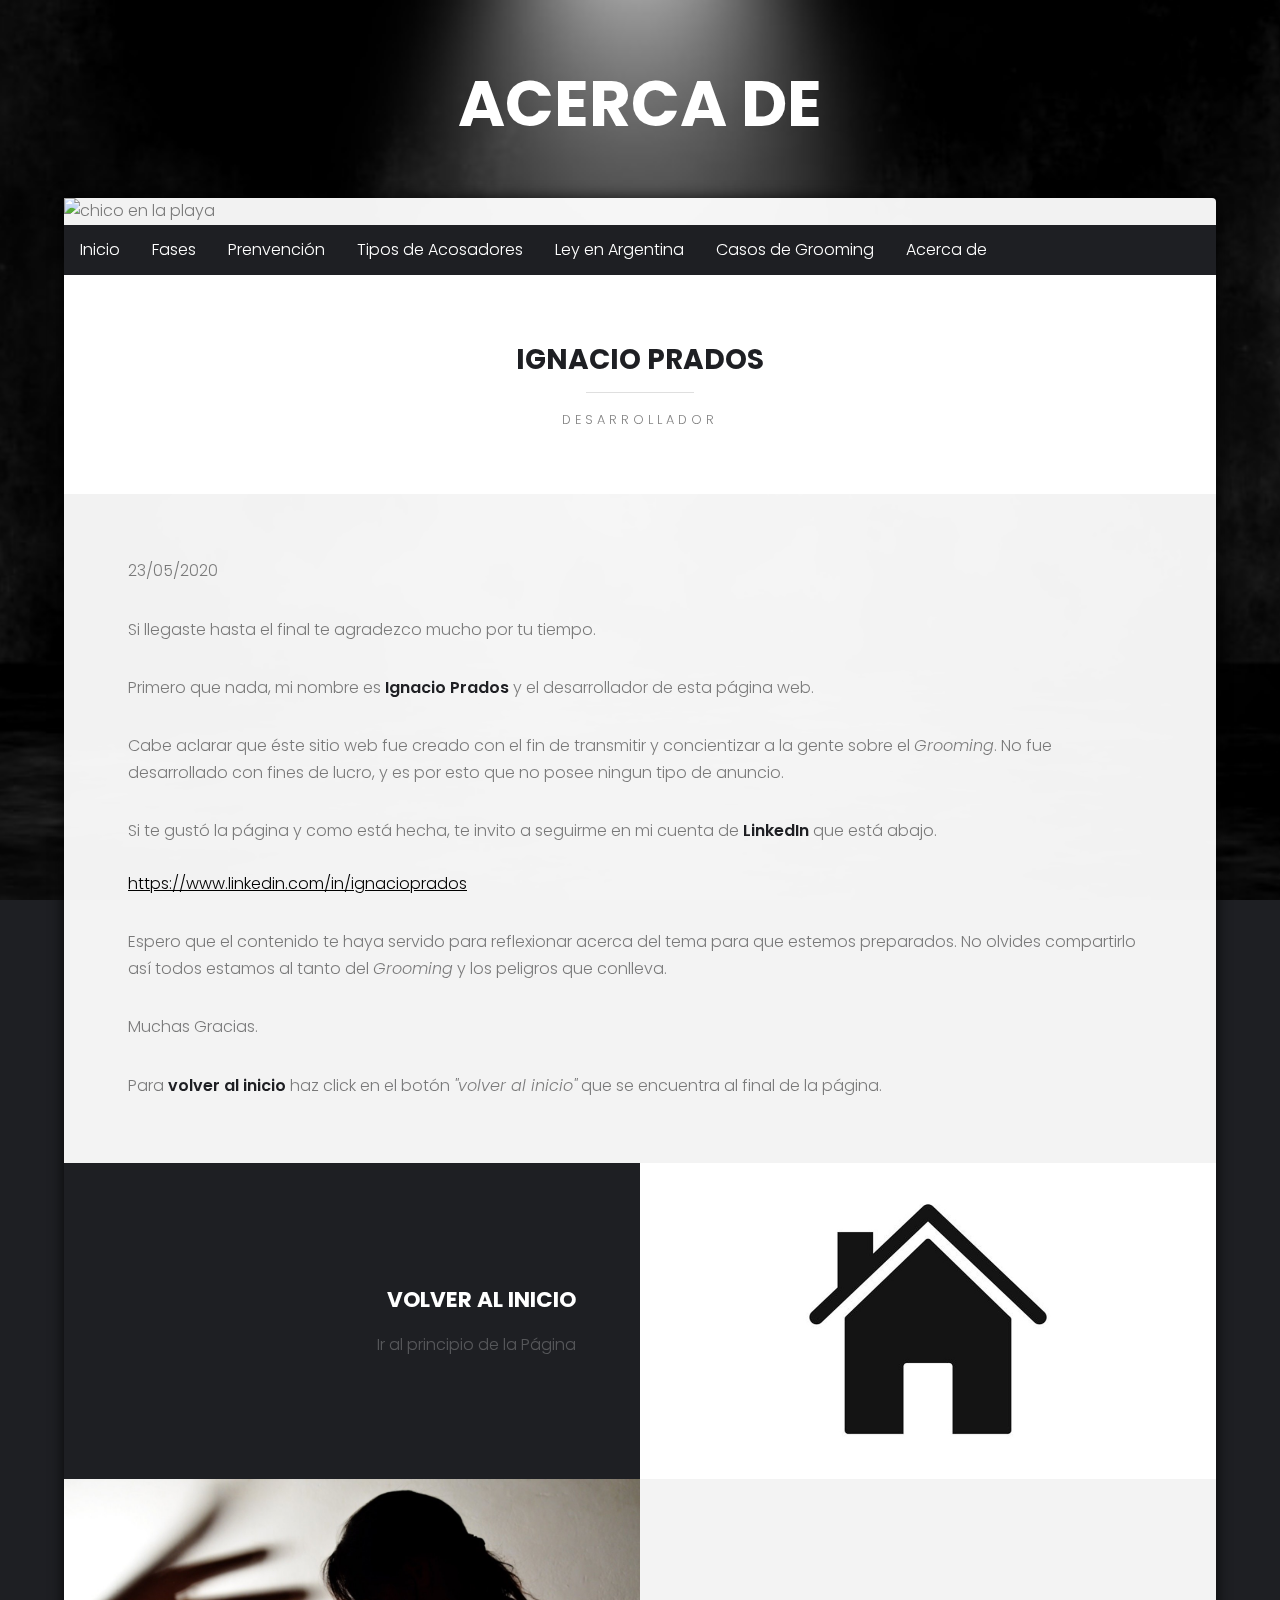
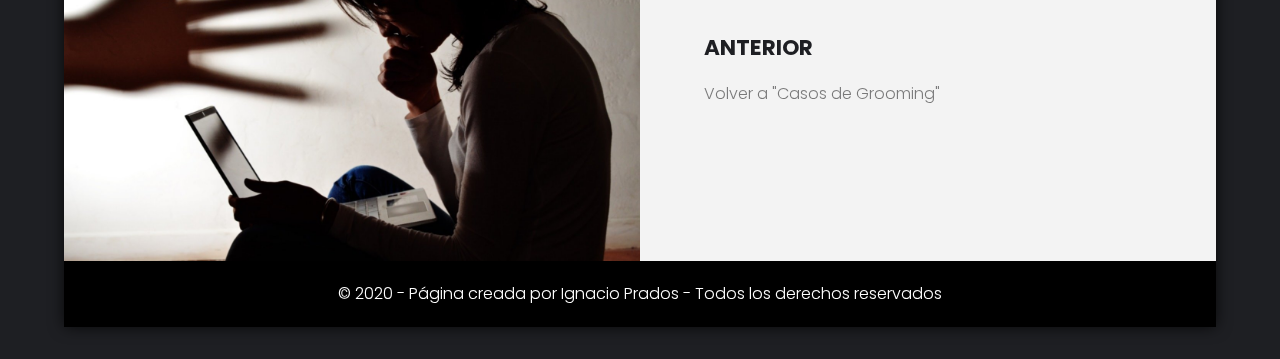
==== paginas/acercade.html @ eb76fe74 "Initial commit" ====
<!DOCTYPE HTML>

<html>

	<!-- PÁGINA DE IGNACIO PRADOS -->

	<!-- HEAD -->

	<head>

		<title>Acerca De</title>

			<meta lang="es">
			<meta charset="utf-8" />
			<meta name="casosdegrooming" content="width=device-width, initial-scale=1" />

			<link rel="stylesheet" href="..//css/main.css" />
			<link  rel="icon"   href="..//images/favicon.png" type="image/png" />

	</head>

	<!-- BODY -->

	<body>

	<!-- HEATHER -->

		<header id="header">

			<div class="logo"><a href="#">ACERCA DE<span></span></a></div>

		</header>

	<!-- CUERPO-->

			<section id="main">

				<div class="inner">

	<!-- PRINCIPAL -->

					<section id="one" class="wrapper style1">

						<div class="image fit flush">
							<img src="..//images/pic11.jpg" alt="chico en la playa" />
						</div>

	<!-- NAVBAR -->

        					<div id="navegador">
								<ul>
									<li><a href="..//Grooming.html">Inicio</a></li>
									<li><a href="fasesdelgrooming.html">Fases</a></li>
									<li><a href="prevencion.html">Prenvención</a></li>
									<li><a href="tiposdeacosadores.html">Tipos de Acosadores</a></li>
									<li><a href="leyenargentina.html">Ley en Argentina</a></li>
									<li><a href="casosdegrooming.html">Casos de Grooming</a></li>
									<li><a href="acercade.html">Acerca de</a></li>
								</ul>
							</div>

	<!-- TITULO -->

						<header class="special">

							<h2>IGNACIO PRADOS</h2>
								<p>DESARROLLADOR</p>

						</header>

	<!-- CONTENIDO -->

						<div class="content">

							<p>23/05/2020</p>

							<p>Si llegaste hasta el final te agradezco mucho por tu tiempo.</p>

							<p>Primero que nada, mi nombre es <b>Ignacio Prados</b> y el desarrollador de esta página web.</p>

							<p> Cabe aclarar que éste sitio web fue creado con el fin de transmitir y concientizar a la gente sobre el <em>Grooming</em>. No fue desarrollado con
							fines de lucro, y es por esto que no posee ningun tipo de anuncio.</p>

							<p>	Si te gustó la página y como está hecha, te invito a seguirme en mi cuenta de <b>LinkedIn</b> que está abajo.<br><br>
							<a id="linkedIn" href="https://www.linkedin.com/in/ignacioprados" target=_blank >https://www.linkedin.com/in/ignacioprados</a></p>

							<p>Espero que el contenido te haya servido para reflexionar acerca del tema para que estemos preparados. No olvides compartirlo así todos estamos al tanto del
							<em>Grooming</em> y los peligros que conlleva.</p>

							<p> Muchas Gracias.</p>

	<!-- AVISO -->

							<p>Para <b>volver al inicio</b> haz click en el botón <em>"volver al inicio"</em> que se encuentra al final de la página.</p>

						</div>

					</section>

	<!-- ENLACES AL INICIO -->

					<section id="three" class="wrapper">

                    	<div class="spotlight alt">
							<div class="image flush"><img src="..//images/pic05.jpg" alt="inicio" /></div>
								<div  class="inner">
									<h3><a href=..//Grooming.html>VOLVER AL INICIO</a></h3>
									<p>Ir al principio de la Página </p>
								</div>
						</div>

        				<div class="spotlight">
							<div class="image flush"><img src="..//images/pic10.jpg" alt="chica mirando a su computadora" /></div>
								<div class="inner">
									<h3><a href="..//paginas/casosdegrooming.html">ANTERIOR</a></h3>
									<p>Volver a  "Casos de Grooming"</p>
								</div>
						</div>

					</section>

	<!-- FOOTER -->

					<div class="copy" id="copyright">&copy; 2020 - Página creada por Ignacio Prados - Todos los derechos reservados <br></div>

				</div>

			</section>

	</body>

	<!-- PÁGINA DE IGNACIO PRADOS -->

</html>
---- css/main.css ----
@import url("https://fonts.googleapis.com/css?family=Poppins:300,400,500,600,700");



	html, body, div, span, applet, object, iframe, h1, h2, h3, h4, h5, h6, p, blockquote, pre, a, abbr, acronym, address, big, cite, code, del, dfn, em, img, ins, kbd, q, s, samp, small, strike, strong, sub, sup, tt, var, b, u, i, center, dl, dt, dd, ol, ul, li, fieldset, form, label, legend, table, caption, tbody, tfoot, thead, tr, th, td, article, aside, canvas, details, embed, figure, figcaption, footer, header, hgroup, menu, nav, output, ruby, section, summary, time, mark, audio, video {
		margin: 0;
		padding: 0;
		border: 0;
		font-size: 100%;
		font: inherit;
		vertical-align: baseline;
	}



/*Navegador*/
ul {
    list-style-type: none;
    margin: 0;
    padding: 0;
    overflow: hidden;
	background-color: #1e1f23;
}


li a {
    display: block;
    color: white;
    text-align: center;
    padding: 12px 16px;
	text-decoration: none;
	float: left;
}

ul a:hover {
    background-color: #111;
}




/* ESTILO DE CAJA*/

	*, *:before, *:after {
		-moz-box-sizing: border-box;
		-webkit-box-sizing: border-box;
		box-sizing: border-box;
	}

	@media screen and (max-width: 1280px) {

		.container.\31 25\25 {
			width: 100%;
			max-width: 81.25rem;
			min-width: 65rem;
		}

		.container.\37 5\25 {
			width: 48.75rem;
		}

		.container.\35 0\25 {
			width: 32.5rem;
		}

		.container.\32 5\25 {
			width: 16.25rem;
		}

		.container {
			width: 65rem;
		}

	}

	body {
		background-color: #fff;
		color: rgba(0, 0, 0, 0.5);
	}

	body, input, select, textarea {
		font-family: "Poppins", sans-serif;
		font-weight: 300;
		font-size: 1rem;
		line-height: 1.65;
	}

	a {
		text-decoration: underline;
	}

		a:hover {
			text-decoration: none;
		}

	strong, b {
		font-weight: 600;
	}

	em, i {
		font-style: italic;
	}

	p {
		margin: 0 0 2rem 0;
	}

		p:last-child {
			margin: 0;
		}

		p.special {
			text-transform: uppercase;
			font-size: .75rem;
			font-weight: 300;
			margin: 0 0 .5rem 0;
			padding: 0 0 1rem 0;
			letter-spacing: .25rem;
		}

			p.special:after {
				content: '';
				position: absolute;
				margin: auto;
				right: 0;
				bottom: 0;
				left: 0;
				width: 50%;
				height: 1px;
				background-color: rgba(0, 0, 0, 0.125);
			}

	h1, h2, h3, h4, h5, h6 {
		font-weight: 700;
		line-height: 1.5;
		margin: 0 0 1rem 0;
	}

		h1 a, h2 a, h3 a, h4 a, h5 a, h6 a {
			color: inherit;
			text-decoration: none;
		}

	h2 {
		font-size: 1.75rem;
	}

	h3 {
		font-size: 1.35rem;
	}

	h4 {
		font-size: 1.1rem;
	}

	h5 {
		font-size: 0.9rem;
	}

	h6 {
		font-size: 0.7rem;
	}

	sub {
		font-size: 0.8rem;
		position: relative;
		top: 0.5rem;
	}

	sup {
		font-size: 0.8rem;
		position: relative;
		top: -0.5rem;
	}

	blockquote {
		border-left: solid 4px;
		font-style: italic;
		margin: 0 0 2rem 0;
		padding: 0.5rem 0 0.5rem 2rem;
	}

	code {
		border-radius: 4px;
		border: solid 1px;
		font-family: "Courier New", monospace;
		font-size: 0.9rem;
		margin: 0 0.25rem;
		padding: 0.25rem 0.65rem;
	}

	pre {
		-webkit-overflow-scrolling: touch;
		font-family: "Courier New", monospace;
		font-size: 0.9rem;
		margin: 0 0 2rem 0;
	}

		pre code {
			display: block;
			line-height: 1.75;
			padding: 1rem 1.5rem;
			overflow-x: auto;
		}

	hr {
		border: 0;
		border-bottom: solid 1px;
		margin: 2rem 0;
	}

		hr.major {
			margin: 3rem 0;
		}

	.align-left {
		text-align: left;
	}

	.align-center {
		text-align: center;
	}

	.align-right {
		text-align: right;
	}

	input, select, textarea {
		color: #1e1f23;
	}

	a {
		color: rgb(0, 0, 0);
	}

	strong, b {
		color: #1e1f23;
	}

	h1, h2, h3, h4, h5, h6 {
		color: #1e1f23;
	}

	blockquote {
		border-left-color: rgba(144, 144, 144, 0.25);
	}

	code {
		background: rgba(144, 144, 144, 0.075);
		border-color: rgba(144, 144, 144, 0.25);
	}

	hr {
		border-bottom-color: rgba(144, 144, 144, 0.25);
	}

/* Image */

	.image {
		display: inline-block;
		position: relative;
	}

		.image.flush {
			margin: 0 !important;
		}

		.image img {
			display: block;
		}

		.image.left, .image.right {
			max-width: 50%;
		}

			.image.left img, .image.right img {
				width: 100%;
			}

		.image.left {
			float: left;
			margin: 0 1rem 1rem 0;
			top: 0.25rem;
		}

		.image.right {
			float: right;
			margin: 0 0 1rem 1rem;
			top: 0.25rem;
		}

		.image.fit {
			display: block;
			margin: 0 0 2rem 0;
			width: 100%;
		}

			.image.fit img {
				width: 100%;
			}

		.image.main {
			display: block;
			margin: 0 0 3rem 0;
			width: 100%;
		}

			.image.main img {
				width: 100%;
			}



/*Spotlight */

	.spotlight {
		display: -moz-flex;
		display: -webkit-flex;
		display: -ms-flex;
		display: flex;
		-moz-flex-wrap: wrap;
		-webkit-flex-wrap: wrap;
		-ms-flex-wrap: wrap;
		flex-wrap: wrap;
		-moz-align-items: center;
		-webkit-align-items: center;
		-ms-align-items: center;
		align-items: center;
	}

		.spotlight > * {
			-moz-flex-shrink: 1;
			-webkit-flex-shrink: 1;
			-ms-flex-shrink: 1;
			flex-shrink: 1;
			-moz-flex-grow: 0;
			-webkit-flex-grow: 0;
			-ms-flex-grow: 0;
			flex-grow: 0;
		}

		.spotlight > * {
			width: 50%;
		}

		.spotlight p:last-child {
			margin: 0;
		}

		.spotlight .inner {
			padding: 6rem;
		}

		.spotlight .image {
			margin: 0;
		}

			.spotlight .image img {
				width: 100%;
			}

		.spotlight.alt {
			background: #1e1f23;
			color: rgba(255, 255, 255, 0.25);
			display: -moz-flex;
			display: -webkit-flex;
			display: -ms-flex;
			display: flex;
			-moz-flex-wrap: wrap;
			-webkit-flex-wrap: wrap;
			-ms-flex-wrap: wrap;
			flex-wrap: wrap;
			-moz-align-items: center;
			-webkit-align-items: center;
			-ms-align-items: center;
			align-items: center;
			text-align: right;
		}

			.spotlight.alt > * {
				-moz-flex-shrink: 1;
				-webkit-flex-shrink: 1;
				-ms-flex-shrink: 1;
				flex-shrink: 1;
				-moz-flex-grow: 0;
				-webkit-flex-grow: 0;
				-ms-flex-grow: 0;
				flex-grow: 0;
			}

			.spotlight.alt h3 {
				color: #FFF;
			}

			.spotlight.alt .image {
				-moz-order: 2;
				-webkit-order: 2;
				-ms-order: 2;
				order: 2;
			}

		@media screen and (max-width: 1280px) {

			.spotlight .inner {
				padding: 4rem;
			}

		}

		@media screen and (max-width: 980px) {

			.spotlight {
				display: -moz-flex;
				display: -webkit-flex;
				display: -ms-flex;
				display: flex;
				-moz-flex-wrap: wrap;
				-webkit-flex-wrap: wrap;
				-ms-flex-wrap: wrap;
				flex-wrap: wrap;
				-moz-align-items: center;
				-webkit-align-items: center;
				-ms-align-items: center;
				align-items: center;
				text-align: center;
			}

				.spotlight > * {
					-moz-flex-shrink: 1;
					-webkit-flex-shrink: 1;
					-ms-flex-shrink: 1;
					flex-shrink: 1;
					-moz-flex-grow: 0;
					-webkit-flex-grow: 0;
					-ms-flex-grow: 0;
					flex-grow: 0;
				}

				.spotlight > * {
					width: 100%;
				}

				.spotlight.alt {
					display: -moz-flex;
					display: -webkit-flex;
					display: -ms-flex;
					display: flex;
					-moz-flex-wrap: wrap;
					-webkit-flex-wrap: wrap;
					-ms-flex-wrap: wrap;
					flex-wrap: wrap;
					-moz-align-items: center;
					-webkit-align-items: center;
					-ms-align-items: center;
					align-items: center;
					text-align: center;
				}

					.spotlight.alt > * {
						-moz-flex-shrink: 1;
						-webkit-flex-shrink: 1;
						-ms-flex-shrink: 1;
						flex-shrink: 1;
						-moz-flex-grow: 0;
						-webkit-flex-grow: 0;
						-ms-flex-grow: 0;
						flex-grow: 0;
					}

					.spotlight.alt .image {
						-moz-order: 0;
						-webkit-order: 0;
						-ms-order: 0;
						order: 0;
					}

		}

		@media screen and (max-width: 736px) {

			.spotlight .inner {
				padding: 2rem;
			}

		}

/* Header */

	body {
		background-color: #1e1f23;
		padding-top: 8rem;
	}

		body.is-loading:after {
			visibility: hidden;
			opacity: 0;
		}

		body:after {
			-moz-pointer-events: none;
			-webkit-pointer-events: none;
			-ms-pointer-events: none;
			pointer-events: none;
			-moz-transition: opacity 1.5s ease-in-out, visibility 1.5s;
			-webkit-transition: opacity 1.5s ease-in-out, visibility 1.5s;
			-ms-transition: opacity 1.5s ease-in-out, visibility 1.5s;
			transition: opacity 1.5s ease-in-out, visibility 1.5s;
			content: '';
			background-image: url(..//images/bg.jpg);
			background-attachment: fixed;
			background-position: center;
			background-repeat: no-repeat;
			background-size: cover;
			position: fixed;
			display: block;
			top: 0;
			left: 0;
			height: 100%;
			width: 100%;
			z-index: -1;
			visibility: visible;
			opacity: 1;
		}

			@media screen and (max-width: 980px) {

				body:after {
					background-attachment: scroll;
					background-position: top;
					background-size: 100%;
				}

			}

	#header {
		color: #a6a6a6;
		cursor: default;
		position: relative;
		text-align: center;
		z-index: 10001;
	}

		#header > .logo {
			margin: 0 0 4rem 0;
			padding: 0;
		}

			#header > .logo a {
				font-size: 4rem;
				font-weight: 700;
				color: #FFF;
				text-decoration: none;
				line-height: 1rem;
			}

			#header > .logo span {
				font-weight: 300;
				font-size: 1rem;
				display: block;
				color: rgba(255, 255, 255, 0.65);
			}

	@media screen and (max-width: 1280px) {

		body {
			padding-top: 6rem;
			background-attachment: scroll;
			background-size: auto;
			background-position: top;
		}

	}

	@media screen and (max-width: 736px) {

		#header > .logo {
			margin: 0 0 2rem 0;
		}

			#header > .logo a {
				font-size: 3rem;
			}

	}



/* Main */

	#main > .inner {
		margin: 0 auto;
		width: 80rem;
		max-width: 90%;
		margin-bottom: 2rem;
		background: rgba(255, 255, 255, 0.95);
		-webkit-box-shadow: 0px 0px 15px 0px rgba(0, 0, 0, 0.75);
		-moz-box-shadow: 0px 0px 15px 0px rgba(0, 0, 0, 0.75);
		box-shadow: 0px 0px 15px 0px rgba(0, 0, 0, 0.75);
		border-radius: 4px;
	}

	@media screen and (max-width: 980px) {

		#main .image {
			width: 100%;
			min-width: 100%;
			float: none;
			margin: 0 0 2rem 0;
		}

			#main .image img {
				width: 100%;
			}

	}

	.wrapper > header {
		text-align: center;
		background: #FFF;
		padding: 2rem;
		margin: 0;
	}

		.wrapper > header h2 {
			position: relative;
			padding-bottom: .75rem;
		}

			.wrapper > header h2:after {
				content: '';
				position: absolute;
				margin: auto;
				right: 0;
				bottom: 0;
				left: 0;
				width: 10%;
				height: 1px;
				background-color: rgba(0, 0, 0, 0.125);
			}

		.wrapper > header p {
			text-transform: uppercase;
			font-weight: 300;
			font-size: .8rem;
			letter-spacing: .25rem;
			margin: 0;
		}

		.wrapper > header.special {
			padding: 4rem 2rem;
		}

			@media screen and (max-width: 980px) {

				.wrapper > header.special {
					padding: 3rem 2rem;
				}

			}

		@media screen and (max-width: 736px) {

			.wrapper > header {
				padding: 1.5rem;
			}

				.wrapper > header h2 {
					font-size: 1.5rem;
				}

					.wrapper > header h2:after {
						width: 50%;
					}

		}

	.wrapper.style1 .content {
		padding: 6rem;
	}

		@media screen and (max-width: 1280px) {

			.wrapper.style1 .content {
				padding: 4rem;
			}

		}

		@media screen and (max-width: 736px) {

			.wrapper.style1 .content {
				padding: 2rem;
			}

		}

	.wrapper.style2 {
		background: #1e1f23;
		padding: 6rem;
	}

		.wrapper.style2 header {
			background: #121315;
			border-radius: 4px 4px 0 0;
		}

			.wrapper.style2 header h2 {
				color: #FFF;
			}

				.wrapper.style2 header h2:after {
					background-color: rgba(255, 255, 255, 0.125);
				}

			.wrapper.style2 header p {
				color: rgba(255, 255, 255, 0.25);
			}

		@media screen and (max-width: 1280px) {

			.wrapper.style2 {
				padding: 4rem;
			}

		}

		@media screen and (max-width: 736px) {

			.wrapper.style2 {
				padding: 2rem;
			}

		}

div .video{
	text-align: center;
}

	.copy {
		color: rgb(255, 255, 255);
		text-align: center;
		padding: 20px;
		background-color: black;

	}
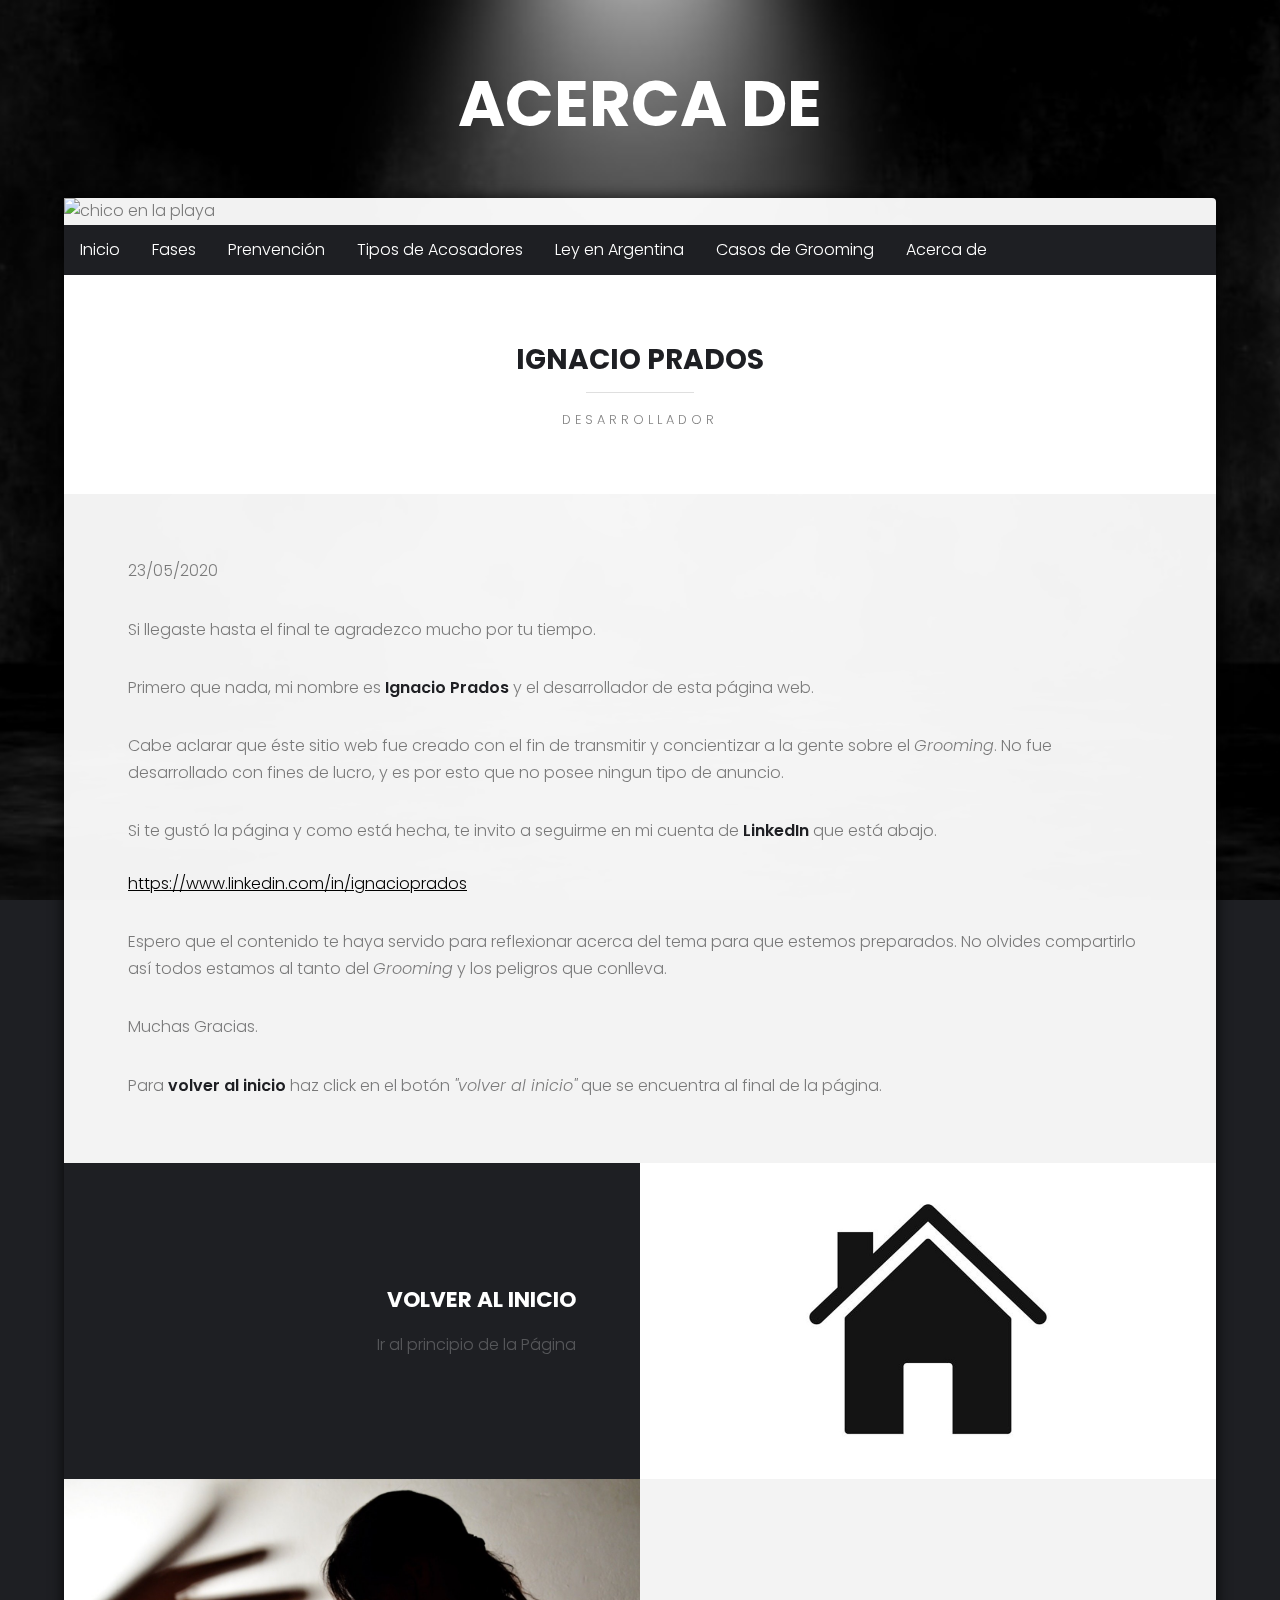
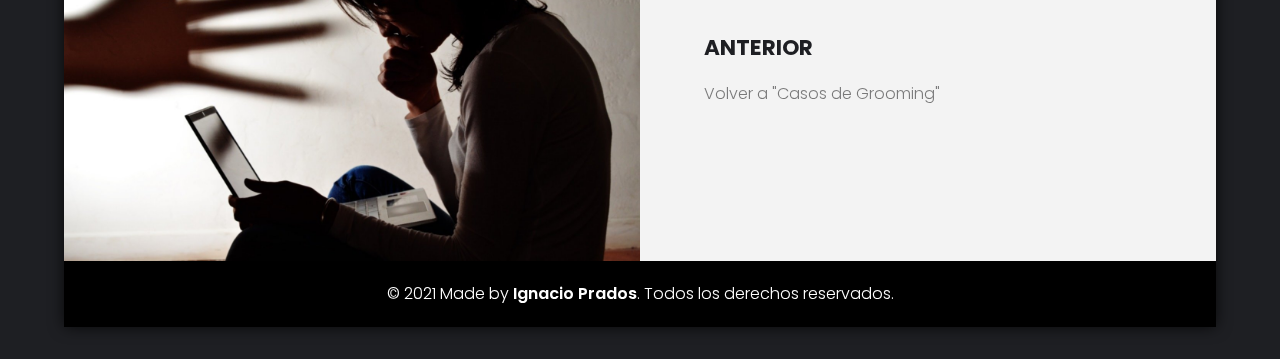
==== commit 8612a730: "Update footer, titles and scrollbar" ====
--- a/paginas/acercade.html
+++ b/paginas/acercade.html
@@ -49,7 +49,7 @@
 
         					<div id="navegador">
 								<ul>
-									<li><a href="..//Grooming.html">Inicio</a></li>
+									<li><a href="..//index.html">Inicio</a></li>
 									<li><a href="fasesdelgrooming.html">Fases</a></li>
 									<li><a href="prevencion.html">Prenvención</a></li>
 									<li><a href="tiposdeacosadores.html">Tipos de Acosadores</a></li>
@@ -104,7 +104,7 @@
                     	<div class="spotlight alt">
 							<div class="image flush"><img src="..//images/pic05.jpg" alt="inicio" /></div>
 								<div  class="inner">
-									<h3><a href=..//Grooming.html>VOLVER AL INICIO</a></h3>
+									<h3><a href=..//index.html>VOLVER AL INICIO</a></h3>
 									<p>Ir al principio de la Página </p>
 								</div>
 						</div>
@@ -121,7 +121,7 @@
 
 	<!-- FOOTER -->
 
-					<div class="copy" id="copyright">&copy; 2020 - Página creada por Ignacio Prados - Todos los derechos reservados <br></div>
+	<div class="copy" id="copyright">&copy; 2021 Made by <a class="dev" href="https://ignacioprados.vercel.app/" target="_blank">Ignacio Prados</a>. Todos los derechos reservados. <br></div>
 
 				</div>
 
--- a/css/main.css
+++ b/css/main.css
@@ -17,10 +17,11 @@
 /*Navegador*/
 ul {
     list-style-type: none;
-    margin: 0;
+    margin: auto;
     padding: 0;
     overflow: hidden;
 	background-color: #1e1f23;
+	
 }
 
 
@@ -31,6 +32,7 @@
     padding: 12px 16px;
 	text-decoration: none;
 	float: left;
+	transition: all 0.3s ease;
 }
 
 ul a:hover {
@@ -38,6 +40,35 @@
 }
 
 
+/* ===== CUSTOM SCROLL BAR =====*/
+body::-webkit-scrollbar{
+	width: 15px;
+	background-color: #3f3f3f;
+  }
+  
+  body::-webkit-scrollbar-thumb{
+	background-color: #ffffff;
+	border-radius: 3px;
+  }
+  
+  body::-webkit-scrollbar-thumb:hover{
+	background-color: #ffffff;
+  }
+  
+  body::-webkit-scrollbar-thumb:active{
+	background-color: #ffffff;
+  }
+
+  .dev {
+	  color: #ffffff;
+	  text-decoration: none;
+	  font-weight: 600;
+	  transition: all 0.3s ease;
+  }
+
+  .dev:hover {
+	  color: #ffd3b6;
+  }
 
 
 /* ESTILO DE CAJA*/
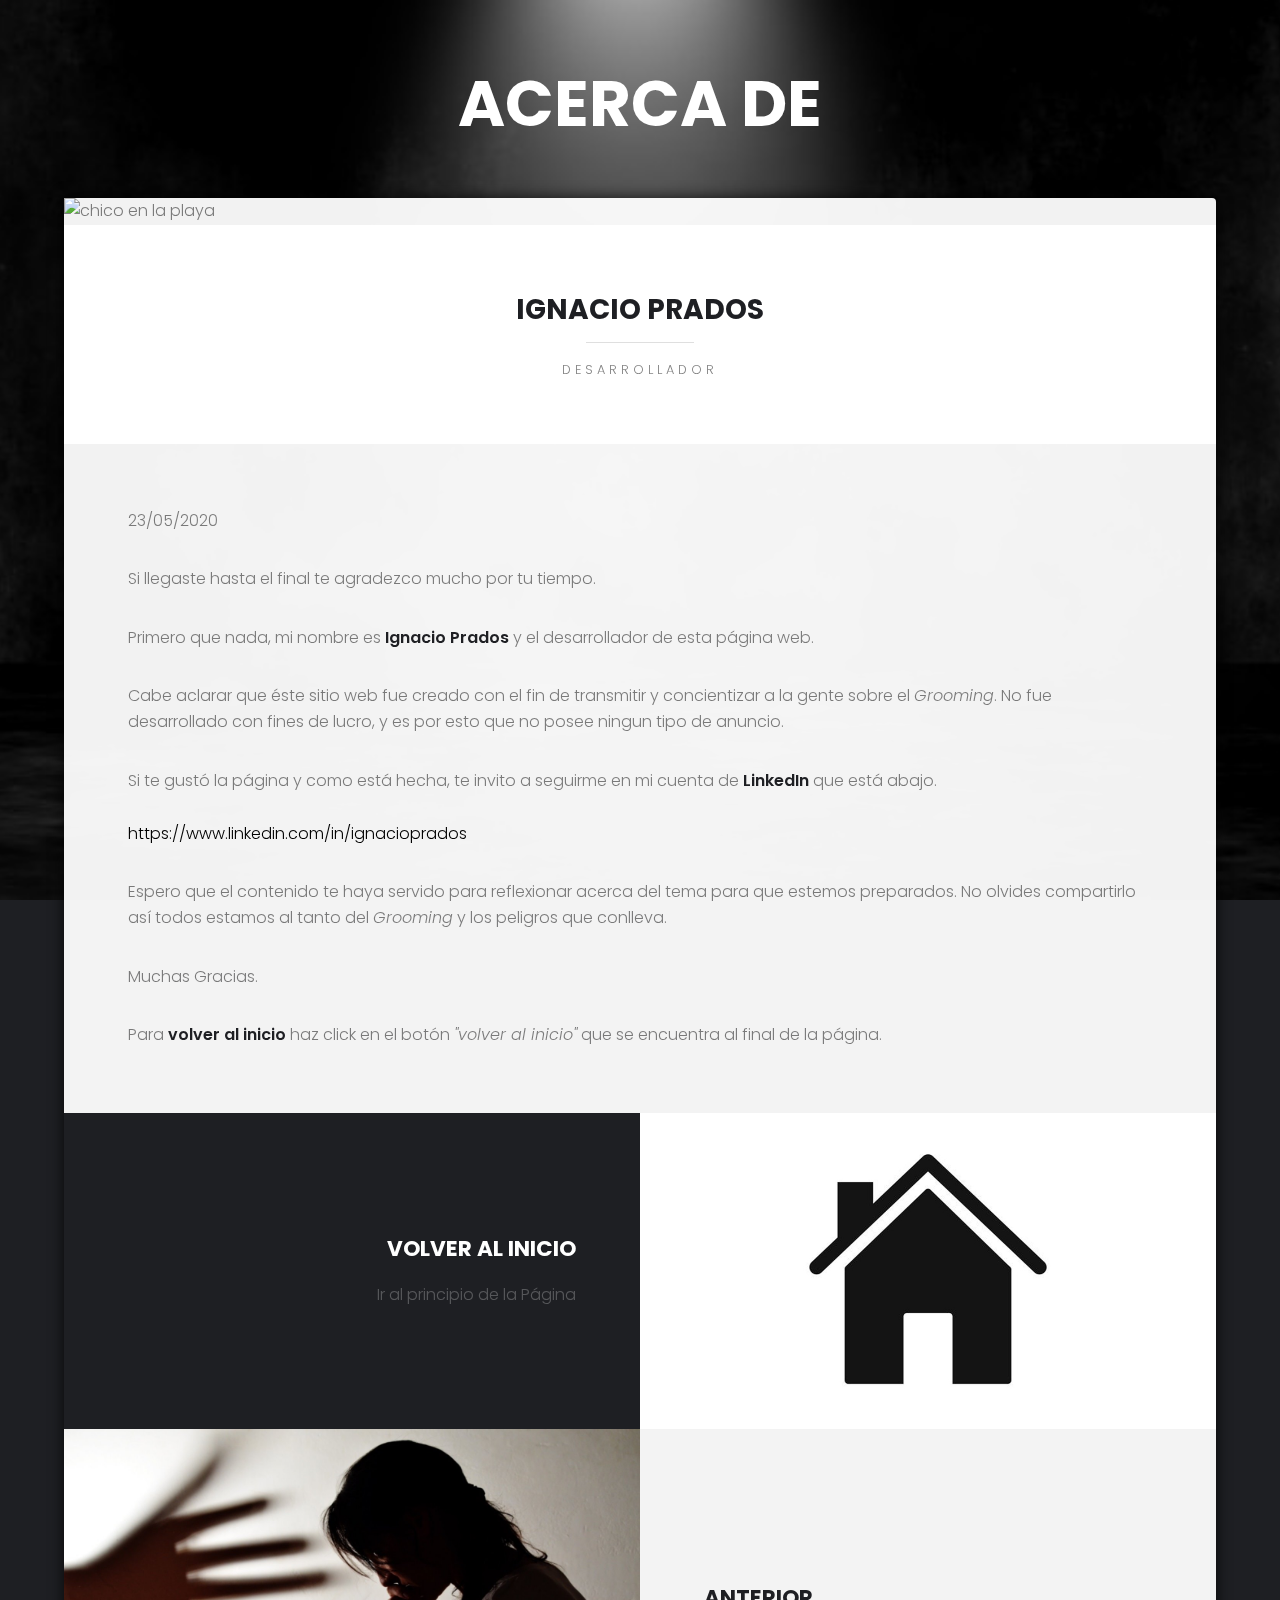
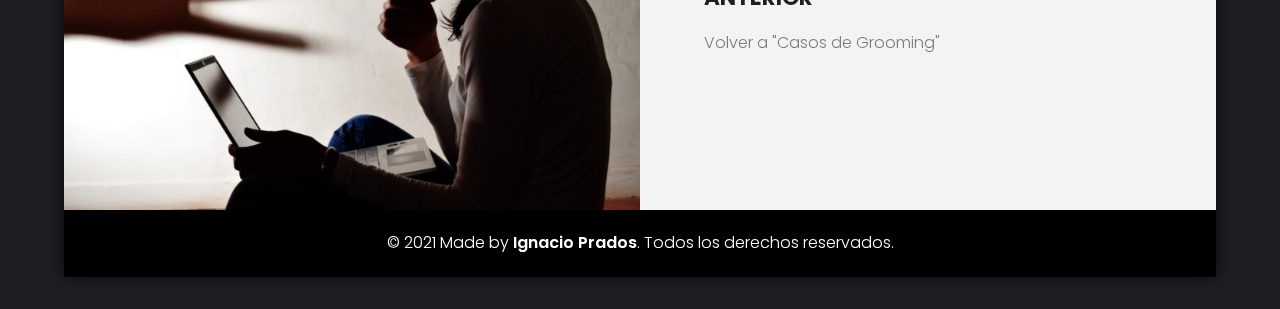
==== commit b8cb9a79: "Delete Nav Bar & Update NEXT-PREV PAGE" ====
--- a/paginas/acercade.html
+++ b/paginas/acercade.html
@@ -45,19 +45,7 @@
 							<img src="..//images/pic11.jpg" alt="chico en la playa" />
 						</div>
 
-	<!-- NAVBAR -->
 
-        					<div id="navegador">
-								<ul>
-									<li><a href="..//index.html">Inicio</a></li>
-									<li><a href="fasesdelgrooming.html">Fases</a></li>
-									<li><a href="prevencion.html">Prenvención</a></li>
-									<li><a href="tiposdeacosadores.html">Tipos de Acosadores</a></li>
-									<li><a href="leyenargentina.html">Ley en Argentina</a></li>
-									<li><a href="casosdegrooming.html">Casos de Grooming</a></li>
-									<li><a href="acercade.html">Acerca de</a></li>
-								</ul>
-							</div>
 
 	<!-- TITULO -->
 
@@ -101,21 +89,23 @@
 
 					<section id="three" class="wrapper">
 
+						<a class="btns" href=..//index.html>
                     	<div class="spotlight alt">
 							<div class="image flush"><img src="..//images/pic05.jpg" alt="inicio" /></div>
 								<div  class="inner">
-									<h3><a href=..//index.html>VOLVER AL INICIO</a></h3>
+									<h3>VOLVER AL INICIO</h3>
 									<p>Ir al principio de la Página </p>
 								</div>
-						</div>
+						</div></a>
 
+						<a class="btns" href="..//paginas/casosdegrooming.html">
         				<div class="spotlight">
 							<div class="image flush"><img src="..//images/pic10.jpg" alt="chica mirando a su computadora" /></div>
 								<div class="inner">
-									<h3><a href="..//paginas/casosdegrooming.html">ANTERIOR</a></h3>
+									<h3>ANTERIOR</h3>
 									<p>Volver a  "Casos de Grooming"</p>
 								</div>
-						</div>
+						</div></a>
 
 					</section>
 
--- a/css/main.css
+++ b/css/main.css
@@ -67,7 +67,7 @@
   }
 
   .dev:hover {
-	  color: #ffd3b6;
+	  color: #daa97c;
   }
 
 
@@ -118,7 +118,8 @@
 	}
 
 	a {
-		text-decoration: underline;
+		text-decoration: none;
+		color: #000;
 	}
 
 		a:hover {
@@ -261,9 +262,7 @@
 		color: #1e1f23;
 	}
 
-	a {
-		color: rgb(0, 0, 0);
-	}
+
 
 	strong, b {
 		color: #1e1f23;
@@ -345,6 +344,9 @@
 
 /*Spotlight */
 
+	a .spotlight {
+		color: rgba(0, 0, 0, 0.5);
+	}
 	.spotlight {
 		display: -moz-flex;
 		display: -webkit-flex;
@@ -360,6 +362,17 @@
 		align-items: center;
 	}
 
+	.btns .spotlight{
+		transition: all .4s ease;
+		border: none;
+		
+
+	}
+	.btns .spotlight:hover{
+		border-bottom: #808080 10px solid;
+		
+	}
+
 		.spotlight > * {
 			-moz-flex-shrink: 1;
 			-webkit-flex-shrink: 1;
@@ -393,7 +406,7 @@
 
 		.spotlight.alt {
 			background: #1e1f23;
-			color: rgba(255, 255, 255, 0.25);
+			color: rgba(255, 255, 255, 0.25) !important;
 			display: -moz-flex;
 			display: -webkit-flex;
 			display: -ms-flex;
